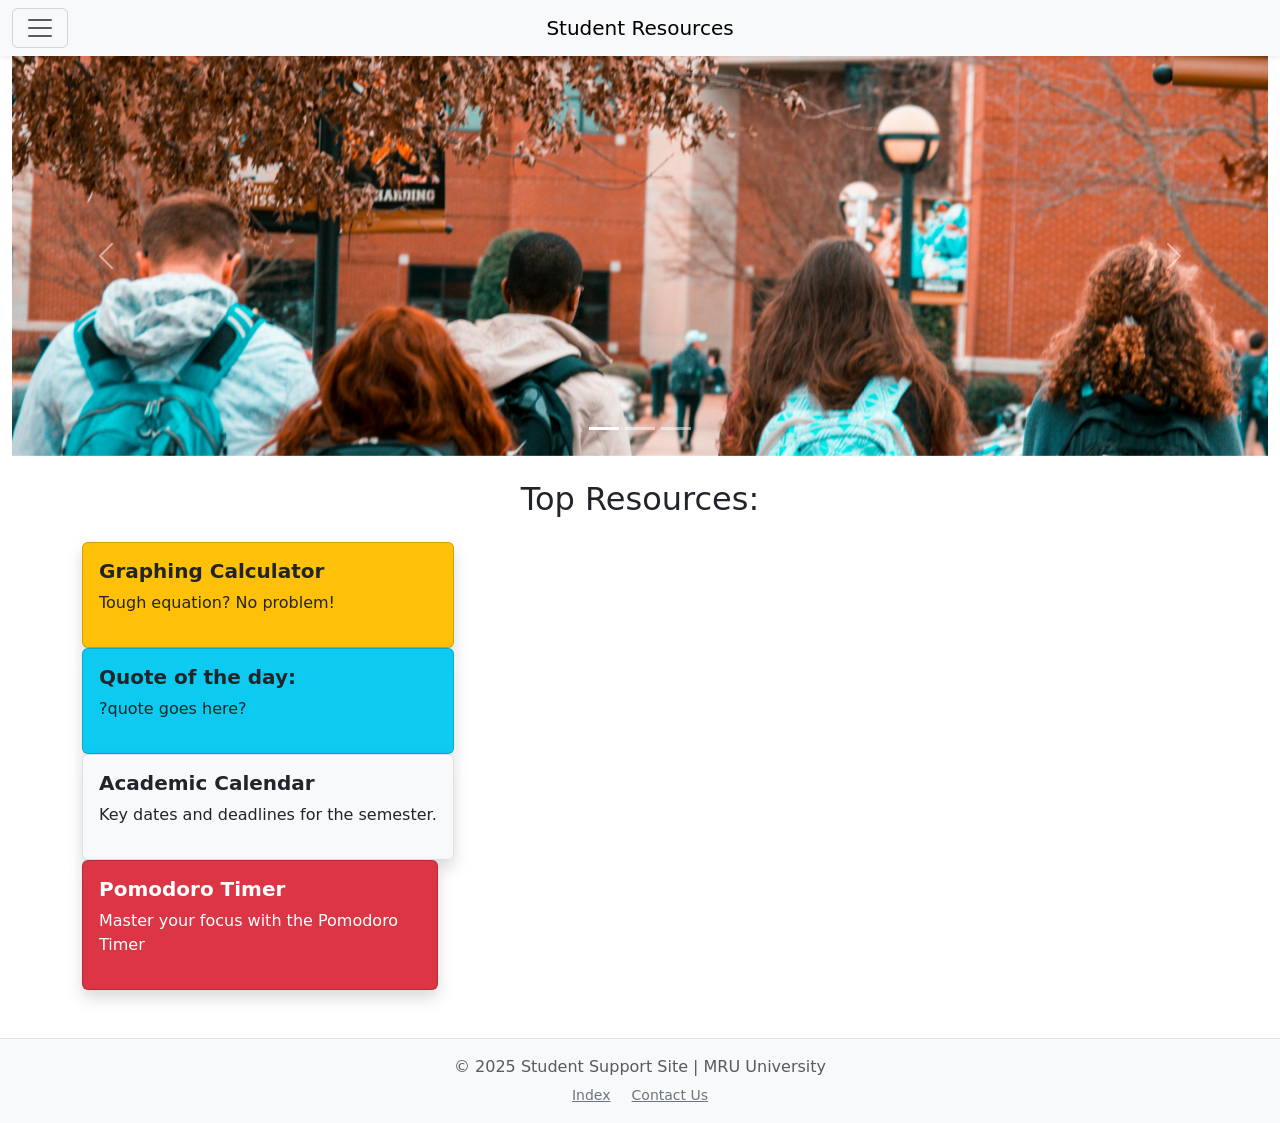
==== index.html @ 98a8d6d0 "Added tiles for emphasis" ====
<!DOCTYPE html>
<html lang="en">
  <head>
    <meta charset="utf-8">
    <meta name="viewport" content="width=device-width, initial-scale=1">
    <title>MRU Student Support Site</title>

    <!-- Icon, an actual icon file (16x16 or 32x32). (displays in Browser tab...) -->
    <link rel="icon" href="img/index/index.ico" />

    <!-- Load bootstrap -->
    <link href="https://cdn.jsdelivr.net/npm/bootstrap@5.0.2/dist/css/bootstrap.min.css" rel="stylesheet" integrity="sha384-EVSTQN3/azprG1Anm3QDgpJLIm9Nao0Yz1ztcQTwFspd3yD65VohhpuuCOmLASjC" crossorigin="anonymous">

    <!-- Custom Style sheets -->
    <link rel="stylesheet" href="css/main.css" />

  </head>

  <body>
    <!-- Header to be reused... -->
    <header class="site-header">
      <!-- nav holds the Bootstrap offcanvas drop-down menu: -->
      <nav class="navbar navbar-light bg-light fixed-top shadow-sm">
        <div class="container-fluid">

          <!-- Heading text on the top of the page... -->
          <!-- ensure it's center-aligned/doubles as page title -->
          <a class="navbar-brand position-absolute start-50 translate-middle-x" href="index.html">Student Resources</a>

          <!-- Clickable three-line hamburger toggle button for menu: -->
          <button class="navbar-toggler" type="button"
                  data-bs-toggle="offcanvas"
                  data-bs-target="#offcanvasNavbarTop"
                  aria-controls="offcanvasNavbarTop">
            <span class="navbar-toggler-icon"></span>
          </button>
        </div>
      </nav>

      <!-- Navigation drop-down content begin -->
      <div class="offcanvas offcanvas-top" tabindex="-1" id="offcanvasNavbarTop" aria-labelledby="offcanvasNavbarTopLabel" style="height: auto;">
        <div class="offcanvas-header bg-light">
          <h5 class="offcanvas-title" id="offcanvasNavbarTopLabel">Site Navigation</h5>
          <!-- Add a close button on the left side of drop-down -->
          <button type="button" class="btn-close text-reset" data-bs-dismiss="offcanvas" aria-label="Close"></button>
        </div>
          <!-- Drop-down listed content -->
          <div class="offcanvas-body">
            <ul class="navbar-nav flex-grow-1 pe-3">
              <li class="nav-item"> <a class="nav-link w-100 active" aria-current="page" href="index.html">Main Page</a> </li>
              <li class="nav-item"> <a class="nav-link" href="timer.html">Pomodoro Timer</a></li>
              <li class="nav-item"> <a class="nav-link" href="compsci-dep.html">Computer Science</a></li>
              <li class="nav-item"> <a class="nav-link" href="economics-dep.html">Economics</a></li>
              <li class="nav-item"> <a class="nav-link" href="english-dep.html">English</a></li>
              <li class="nav-item"> <a class="nav-link" href="history-dep.html">History</a></li>
              <li class="nav-item"> <a class="nav-link" href="math-dep.html">Mathematics</a></li>
            </ul>
          </div>
          <!-- End - Drop-down listed content -->
      </div>
      <!-- End - Navigation drop-down content -->
    </header>
    <!-- Header to be reused... -->

    <!-- Begin Main Content Area -->
    <main id="main-content">

      <!-- Header section -->
      <section>
        <header>
          <h1>Welcome to MRU University's Support Site!</h1>
        </header>
      </section>

      <!-- Begin Photo Carousel: -->
      <section>
        <div class="container-fluid">
          <!-- Scroll interval adjustable w/ data-bs-interval (ms) -->
          <div id="carouselIndicators" class="carousel slide" data-bs-ride="carousel" data-bs-interval="10000">

            <div class="carousel-indicators">
              <button type="button" data-bs-target="#carouselIndicators" data-bs-slide-to="0" class="active" aria-current="true" aria-label="Slide 1"></button>
              <button type="button" data-bs-target="#carouselIndicators" data-bs-slide-to="1" aria-label="Slide 2"></button>
              <button type="button" data-bs-target="#carouselIndicators" data-bs-slide-to="2" aria-label="Slide 3"></button>
            </div>

            <div class="carousel-inner">
              <div class="carousel-item active">
                <img class="d-block w-100 carousel-img" src="img/index/temp_carousel_1.jpg" alt="First slide">
              </div>
              <div class="carousel-item">
                <img class="d-block w-100 carousel-img" src="img/index/temp_carousel_2.jpg" alt="Second slide">
              </div>
              <div class="carousel-item">
                <img class="d-block w-100 carousel-img" src="img/index/temp_carousel_3.jpg" alt="Third slide">
              </div>
            </div>

            <button class="carousel-control-prev" type="button" data-bs-target="#carouselIndicators" data-bs-slide="prev">
              <span class="carousel-control-prev-icon" aria-hidden="true"></span>
              <span class="visually-hidden">Previous</span>
            </button>

            <button class="carousel-control-next" type="button" data-bs-target="#carouselIndicators" data-bs-slide="next">
              <span class="carousel-control-next-icon" aria-hidden="true"></span>
              <span class="visually-hidden">Next</span>
            </button>
          </div>
        </div>
      </section>
      <!-- End Photo Carousel -->

      <!-- Begin General content area: Buttons, APIs, etc, go below here: -->
      <section id="resources-by-subject" class="mb-5">
        <h2 class="text-center my-4">Top Resources:</h2>

        <!-- Begin container for emphasized resources hero tiles: -->
        <div class="container mb-5">

            <!-- Tile for: Graphing Calculator-->
            <div class="col-12 col-md-4">
              <div class="card bg-warning text-dark shadow h-100">
                <div class="card-body">
                  <h5 class="card-title fw-bold">Graphing Calculator</h5>
                  <p class="card-text">Tough equation? No problem!</p>
                  <a href="#" class="stretched-link text-decoration-none text-dark"></a>
                </div>
              </div>
            </div>

            <!-- Tile for: Quote of the day?-->
            <div class="col-12 col-md-4">
              <div class="card bg-info text-dark shadow h-100">
                <div class="card-body">
                  <h5 class="card-title fw-bold">Quote of the day:</h5>
                  <p class="card-text">?quote goes here?</p>
                  <a href="#" class="stretched-link text-decoration-none text-dark"></a>
                </div>
              </div>
            </div>

            <!-- Tile for: Academic Calendar -->
            <div class="col-12 col-md-4">
              <div class="card bg-light shadow border h-100">
                <div class="card-body">
                  <h5 class="card-title fw-bold">Academic Calendar</h5>
                  <p class="card-text">Key dates and deadlines for the semester.</p>
                  <a href="#" class="stretched-link text-decoration-none text-dark"></a>
                </div>
              </div>
            </div>

          <!-- Tile for Pomodoro Timer: -->
          <div class="row g-4">
            <div class="col-12 col-md-4">
              <div class="card bg-danger text-white shadow h-100">
                <div class="card-body">
                  <h5 class="card-title fw-bold">Pomodoro Timer</h5>
                  <p class="card-text">Master your focus with the Pomodoro Timer</p>
                  <a href="timer.html" class="stretched-link text-decoration-none text-white"></a>
                </div>
              </div>
            </div>

        </div>
        <!-- End Hero div -->

        </div>
        <!-- End - by-subject container -->
      </section>
      <!-- End General content area -->

    </main>
    <!-- End main content area -->

    <!-- Begin Footer - to be reused...-->
    <footer class="bg-light text-center py-3 border-top">
      <!-- Container... -->
      <div>
        <!-- Copyright & date -->
        <p class="text-muted mb-0">&copy; 2025 Student Support Site | MRU University</p>

        <div class="mt-1">
          <a href="index.html" class="text-secondary text-decoration none small mx-2">Index</a>
          <a href="#" class="text-secondary text-decoration none small mx-2">Contact Us</a>
        </div>
      </div>
    </footer>
    <!-- End Footer -->

    <!-- Connect script file here -->
    <script src = "../js/script.js"></script>
    <script src="https://cdn.jsdelivr.net/npm/bootstrap@5.0.2/dist/js/bootstrap.bundle.min.js" integrity="sha384-MrcW6ZMFYlzcLA8Nl+NtUVF0sA7MsXsP1UyJoMp4YLEuNSfAP+JcXn/tWtIaxVXM" crossorigin="anonymous"></script>
  </body>
</html>
---- css/main.css ----
/* Breakpoints for different screensizes, per BS docs */
/* Extra small devices (portrait phones, less than 576px) */
/* @media (max-width: 575.98px) { ... } */

/* Small devices (landscape phones, 576px and up) */
/* @media (min-width: 576px) and (max-width: 767.98px) { ... } */

/* Medium devices (tablets, 768px and up) */
/* @media (min-width: 768px) and (max-width: 991.98px) { ... } */

/* Large devices (desktops, 992px and up) */
/* @media (min-width: 992px) and (max-width: 1199.98px) { ... } */

/* Extra large devices (large desktops, 1200px and up) */
/* @media (min-width: 1200px) { ... } */
/* End BS breakpoints */

/*Control the height of the images in the carousel:*/
.carousel-img {
    height: 400px;
    object-fit: cover;
    width: 100%;
}

/* Prevents the offcanvas navbar from taking up the full screen */
#offcanvasNavbarTop {
    max-height: 50vh;
    left: 0;
}

/* Adjust navbar theme*/
#offcanvasNavbarTop .nav-link {
    color:#807D76; /* Darker grey for text visibility */
}

#offcanvasNavbarTop .nav-link:hover {
    color: #000; /*Black on hover...*/
}

#offcanvasNavbarTop .nav-link:focus{
    color: #000; /*Black on focus...*/
}

#offcanvasNavbarTop .nav-link.active {
    color: #00A2D9; /*temp*/
}
/* End - Adjust navbar theme*/

/*Custom footer styling:*/
footer a{
    color: #807D76; /*Mirror navbar styling*/
}

footer a:hover {
    color: #000; /*Black on hover...*/
}
/*End - Custom footer styling:*/
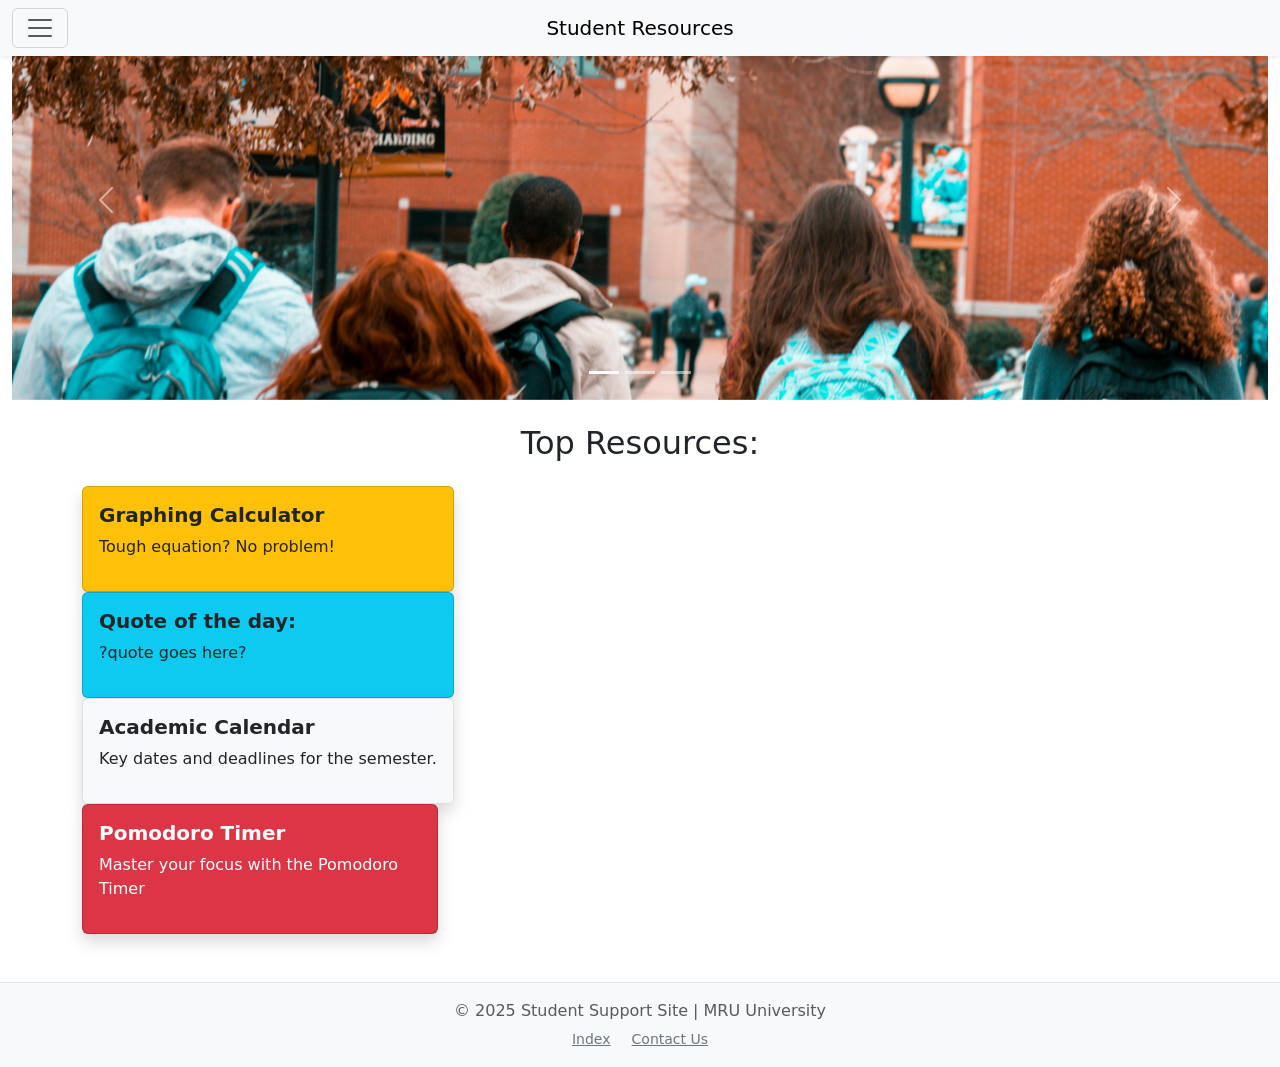
==== commit 86373b10: "Removed errant header section" ====
--- a/index.html
+++ b/index.html
@@ -64,13 +64,6 @@
 
     <!-- Begin Main Content Area -->
     <main id="main-content">
-
-      <!-- Header section -->
-      <section>
-        <header>
-          <h1>Welcome to MRU University's Support Site!</h1>
-        </header>
-      </section>
 
       <!-- Begin Photo Carousel: -->
       <section>
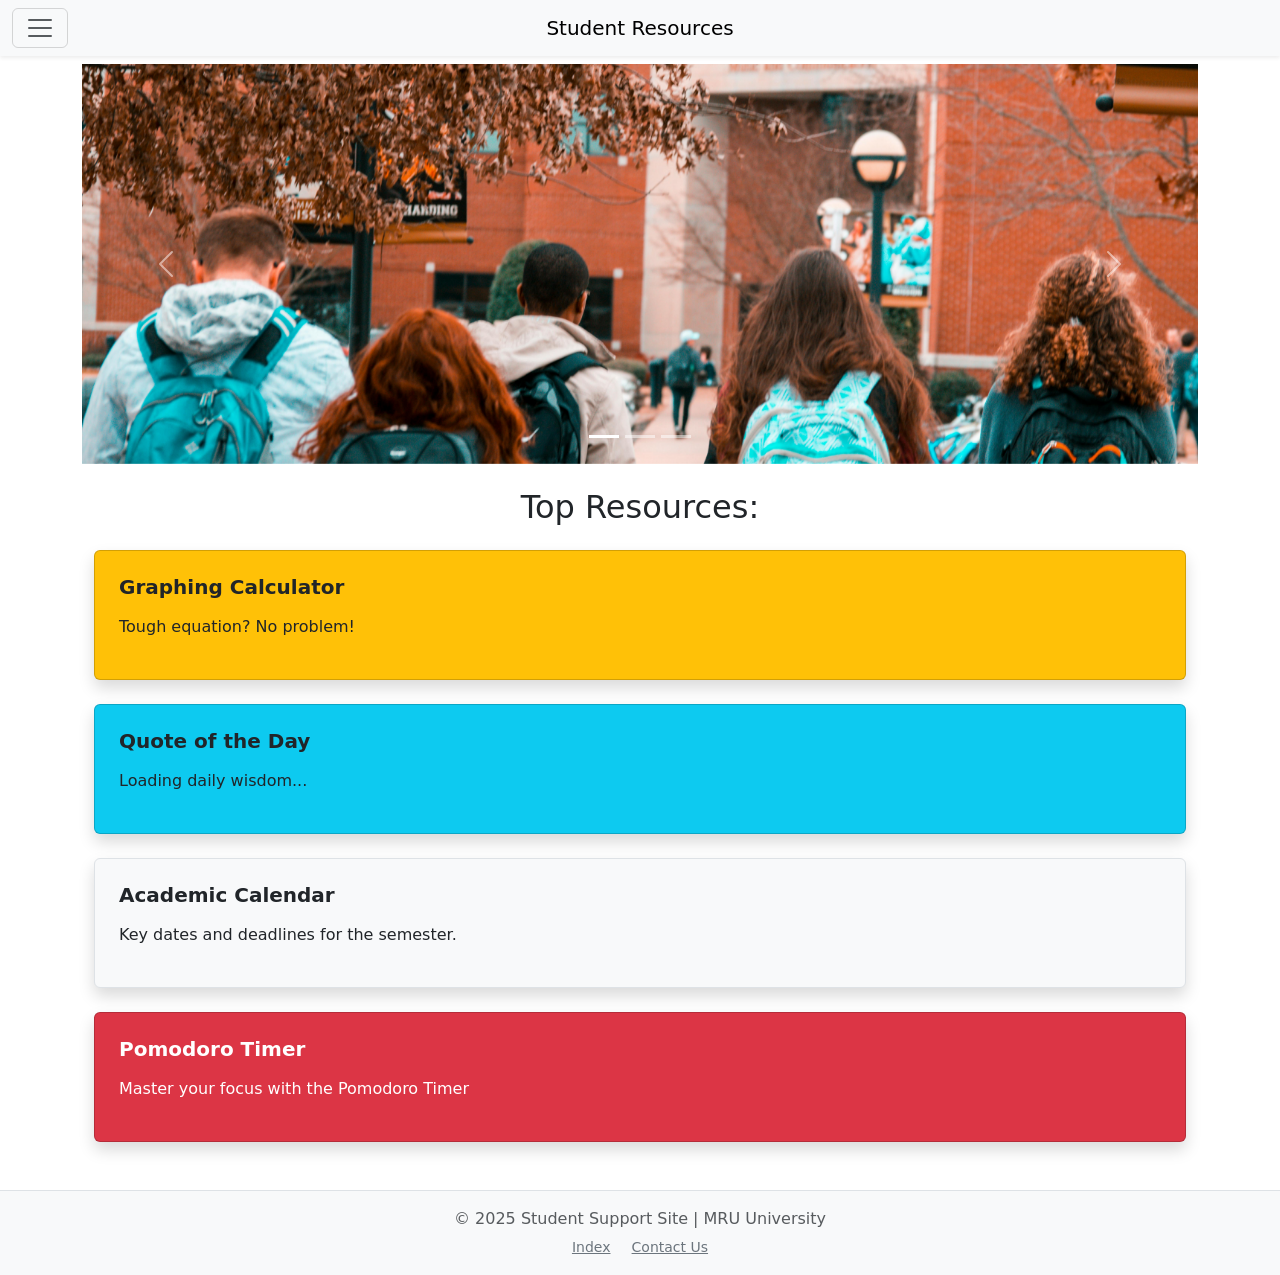
==== commit 6715d727: "Refactor main content layout and enhance resource tiles styling" ====
--- a/index.html
+++ b/index.html
@@ -63,11 +63,11 @@
     <!-- Header to be reused... -->
 
     <!-- Begin Main Content Area -->
-    <main id="main-content">
+    <main id="main-content" class="mt-5 pt-3">
 
       <!-- Begin Photo Carousel: -->
       <section>
-        <div class="container-fluid">
+        <div class="container">
           <!-- Scroll interval adjustable w/ data-bs-interval (ms) -->
           <div id="carouselIndicators" class="carousel slide" data-bs-ride="carousel" data-bs-interval="10000">
 
@@ -107,59 +107,45 @@
       <section id="resources-by-subject" class="mb-5">
         <h2 class="text-center my-4">Top Resources:</h2>
 
-        <!-- Begin container for emphasized resources hero tiles: -->
-        <div class="container mb-5">
+        <!-- Resources tiles container -->
+        <div class="container px-4 mb-5">
+          <!-- Graphing Calculator -->
+          <div class="card bg-warning text-dark shadow mb-4">
+            <div class="card-body d-flex flex-column p-4">
+              <h5 class="card-title fw-bold mb-3">Graphing Calculator</h5>
+              <p class="card-text">Tough equation? No problem!</p>
+              <a href="#" class="stretched-link text-decoration-none text-dark"></a>
+            </div>
+          </div>
 
-            <!-- Tile for: Graphing Calculator-->
-            <div class="col-12 col-md-4">
-              <div class="card bg-warning text-dark shadow h-100">
-                <div class="card-body">
-                  <h5 class="card-title fw-bold">Graphing Calculator</h5>
-                  <p class="card-text">Tough equation? No problem!</p>
-                  <a href="#" class="stretched-link text-decoration-none text-dark"></a>
-                </div>
-              </div>
+          <!-- Quote of the Day -->
+          <div class="card bg-info text-dark shadow mb-4">
+            <div class="card-body d-flex flex-column p-4">
+              <h5 class="card-title fw-bold mb-3">Quote of the Day</h5>
+              <p id="q" class="card-text">Loading daily wisdom...</p>
+              <a href="#" class="stretched-link text-decoration-none text-dark"></a>
             </div>
+          </div>
 
-            <!-- Tile for: Quote of the day?-->
-            <div class="col-12 col-md-4">
-              <div class="card bg-info text-dark shadow h-100">
-                <div class="card-body">
-                  <h5 class="card-title fw-bold">Quote of the day:</h5>
-                  <p class="card-text">?quote goes here?</p>
-                  <a href="#" class="stretched-link text-decoration-none text-dark"></a>
-                </div>
-              </div>
+          <!-- Academic Calendar -->
+          <div class="card bg-light shadow border mb-4">
+            <div class="card-body d-flex flex-column p-4">
+              <h5 class="card-title fw-bold mb-3">Academic Calendar</h5>
+              <p class="card-text">Key dates and deadlines for the semester.</p>
+              <a href="#" class="stretched-link text-decoration-none text-dark"></a>
             </div>
+          </div>
 
-            <!-- Tile for: Academic Calendar -->
-            <div class="col-12 col-md-4">
-              <div class="card bg-light shadow border h-100">
-                <div class="card-body">
-                  <h5 class="card-title fw-bold">Academic Calendar</h5>
-                  <p class="card-text">Key dates and deadlines for the semester.</p>
-                  <a href="#" class="stretched-link text-decoration-none text-dark"></a>
-                </div>
-              </div>
+          <!-- Pomodoro Timer -->
+          <div class="card bg-danger text-white shadow mb-4">
+            <div class="card-body d-flex flex-column p-4">
+              <h5 class="card-title fw-bold mb-3">Pomodoro Timer</h5>
+              <p class="card-text">Master your focus with the Pomodoro Timer</p>
+              <a href="timer.html" class="stretched-link text-decoration-none text-white"></a>
             </div>
-
-          <!-- Tile for Pomodoro Timer: -->
-          <div class="row g-4">
-            <div class="col-12 col-md-4">
-              <div class="card bg-danger text-white shadow h-100">
-                <div class="card-body">
-                  <h5 class="card-title fw-bold">Pomodoro Timer</h5>
-                  <p class="card-text">Master your focus with the Pomodoro Timer</p>
-                  <a href="timer.html" class="stretched-link text-decoration-none text-white"></a>
-                </div>
-              </div>
-            </div>
-
+          </div>
         </div>
-        <!-- End Hero div -->
-
-        </div>
-        <!-- End - by-subject container -->
+        <!-- End resources tiles container -->
       </section>
       <!-- End General content area -->
 
@@ -182,7 +168,7 @@
     <!-- End Footer -->
 
     <!-- Connect script file here -->
-    <script src = "../js/script.js"></script>
+    <script src="js/quote_api.js"></script>
     <script src="https://cdn.jsdelivr.net/npm/bootstrap@5.0.2/dist/js/bootstrap.bundle.min.js" integrity="sha384-MrcW6ZMFYlzcLA8Nl+NtUVF0sA7MsXsP1UyJoMp4YLEuNSfAP+JcXn/tWtIaxVXM" crossorigin="anonymous"></script>
   </body>
 </html>
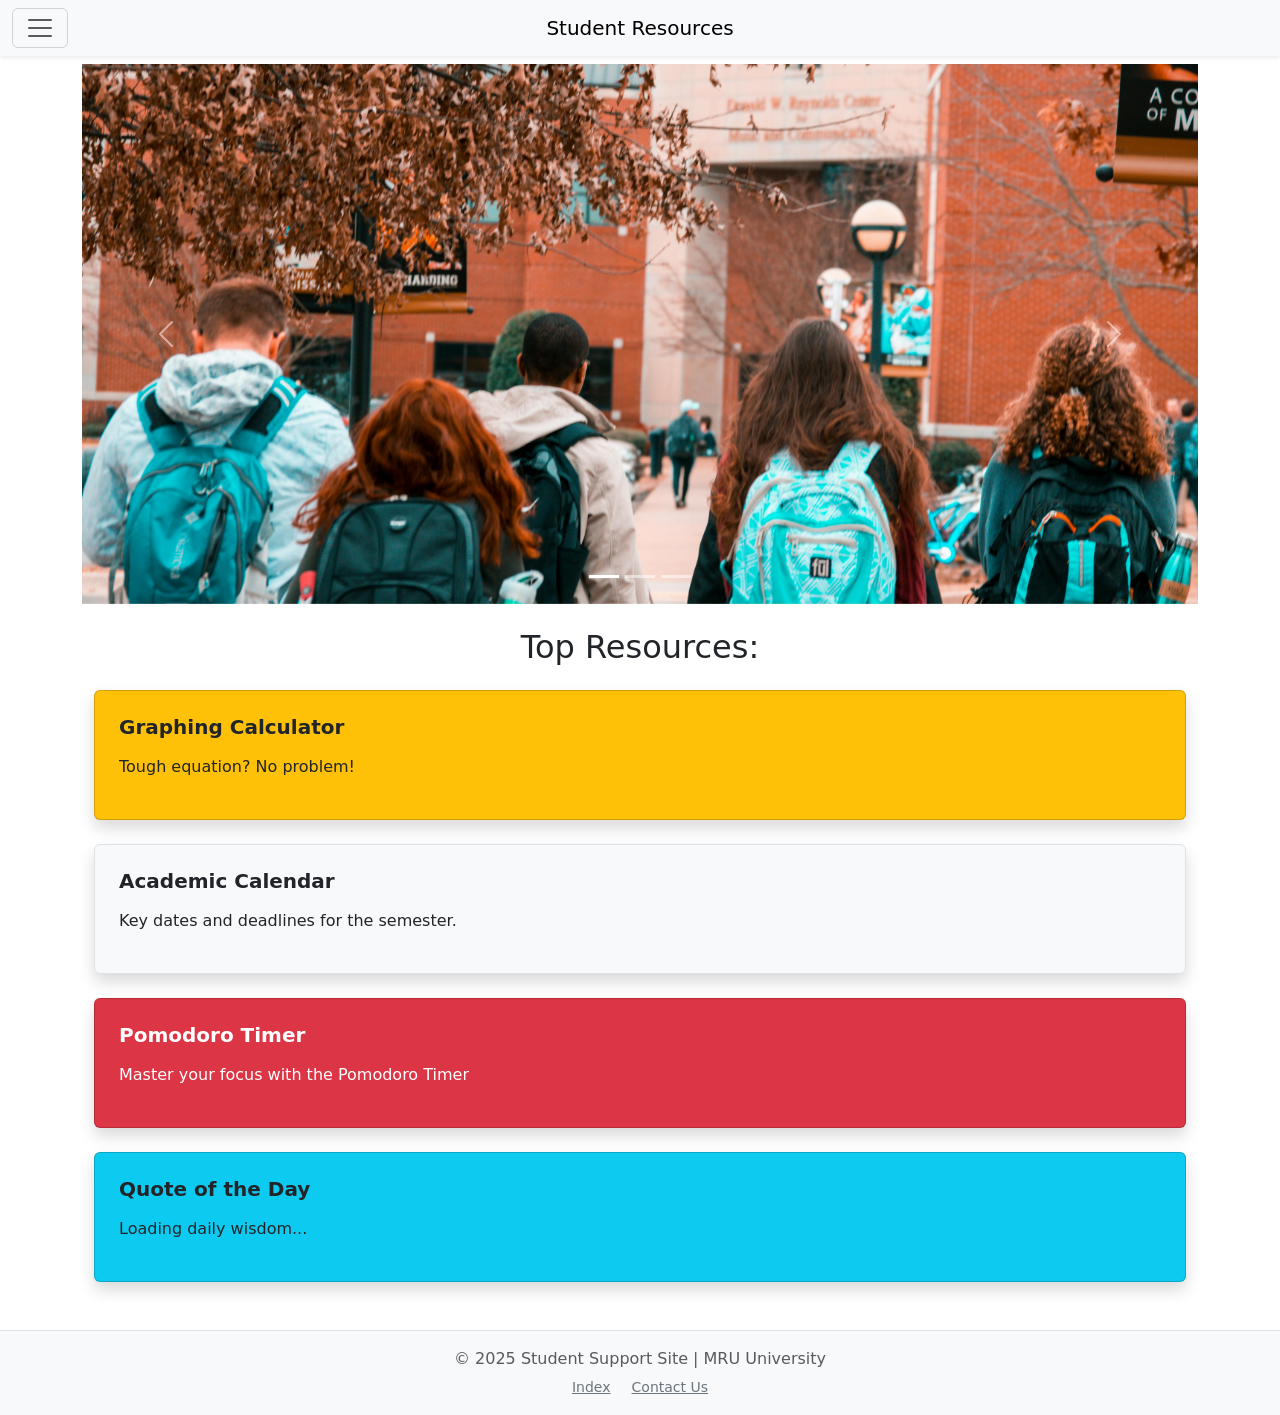
==== commit 37024a42: "Working Quote API Integration" ====
--- a/index.html
+++ b/index.html
@@ -109,21 +109,13 @@
 
         <!-- Resources tiles container -->
         <div class="container px-4 mb-5">
+          
           <!-- Graphing Calculator -->
           <div class="card bg-warning text-dark shadow mb-4">
             <div class="card-body d-flex flex-column p-4">
               <h5 class="card-title fw-bold mb-3">Graphing Calculator</h5>
               <p class="card-text">Tough equation? No problem!</p>
-              <a href="#" class="stretched-link text-decoration-none text-dark"></a>
-            </div>
-          </div>
-
-          <!-- Quote of the Day -->
-          <div class="card bg-info text-dark shadow mb-4">
-            <div class="card-body d-flex flex-column p-4">
-              <h5 class="card-title fw-bold mb-3">Quote of the Day</h5>
-              <p id="q" class="card-text">Loading daily wisdom...</p>
-              <a href="#" class="stretched-link text-decoration-none text-dark"></a>
+              <a href="https://www.geogebra.org/graphing?lang=en" class="stretched-link text-decoration-none text-dark"></a>
             </div>
           </div>
 
@@ -144,6 +136,16 @@
               <a href="timer.html" class="stretched-link text-decoration-none text-white"></a>
             </div>
           </div>
+
+          <!-- Quote of the Day -->
+          <div class="card bg-info text-dark shadow mb-4">
+            <div class="card-body d-flex flex-column p-4">
+              <h5 class="card-title fw-bold mb-3">Quote of the Day</h5>
+              <p id="index_quote_of_the_day" class="card-text">Loading daily wisdom...</p>
+              <a href="https://www.brainyquote.com/topics/inspirational-quotes" class="stretched-link text-decoration-none text-dark"></a>
+            </div>
+          </div>
+
         </div>
         <!-- End resources tiles container -->
       </section>
--- a/css/main.css
+++ b/css/main.css
@@ -17,7 +17,9 @@
 
 /*Control the height of the images in the carousel:*/
 .carousel-img {
-    height: 400px;
+    height: 60vh; /* 60% of viewport height */
+    min-height: 400px; /* Minimum height on smaller screens */
+    max-height: 800px; /* Maximum height on larger screens */
     object-fit: cover;
     width: 100%;
 }
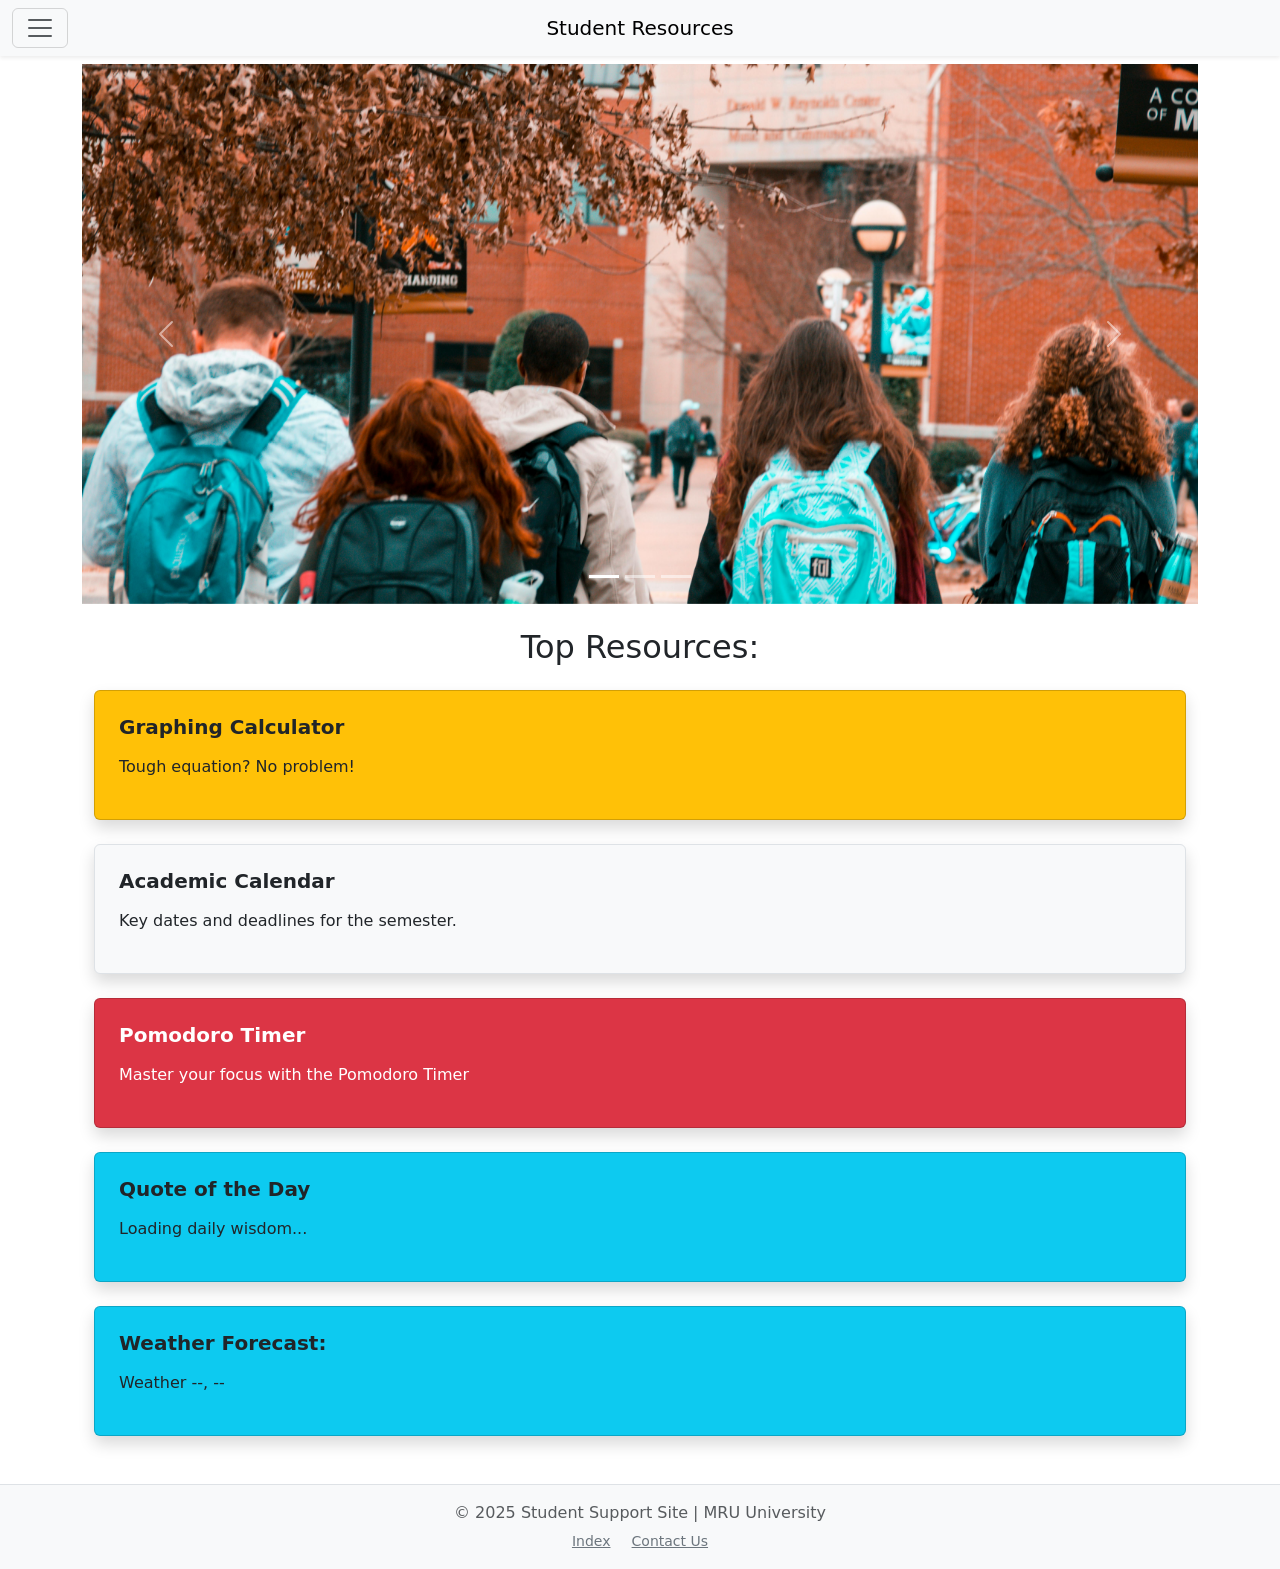
==== commit 270e7418: "MVP - Added weather forecast feature with API integration" ====
--- a/index.html
+++ b/index.html
@@ -109,7 +109,7 @@
 
         <!-- Resources tiles container -->
         <div class="container px-4 mb-5">
-          
+
           <!-- Graphing Calculator -->
           <div class="card bg-warning text-dark shadow mb-4">
             <div class="card-body d-flex flex-column p-4">
@@ -146,6 +146,15 @@
             </div>
           </div>
 
+          <!-- Weather Forecast -->
+          <div class="card bg-info text-dark shadow mb-4">
+            <div class="card-body d-flex flex-column p-4">
+              <h5 class="card-title fw-bold mb-3">Weather Forecast:</h5>
+              <p id="weather_forecast" class="card-text">Today: -- | Tomorrow: --</p>
+              <a href="https://www.weather.gov/lzk/" class="stretched-link text-decoration-none text-dark"></a>
+            </div>
+          </div>
+
         </div>
         <!-- End resources tiles container -->
       </section>
@@ -171,6 +180,7 @@
 
     <!-- Connect script file here -->
     <script src="js/quote_api.js"></script>
+    <script src="js/weather_api.js"></script>
     <script src="https://cdn.jsdelivr.net/npm/bootstrap@5.0.2/dist/js/bootstrap.bundle.min.js" integrity="sha384-MrcW6ZMFYlzcLA8Nl+NtUVF0sA7MsXsP1UyJoMp4YLEuNSfAP+JcXn/tWtIaxVXM" crossorigin="anonymous"></script>
   </body>
 </html>
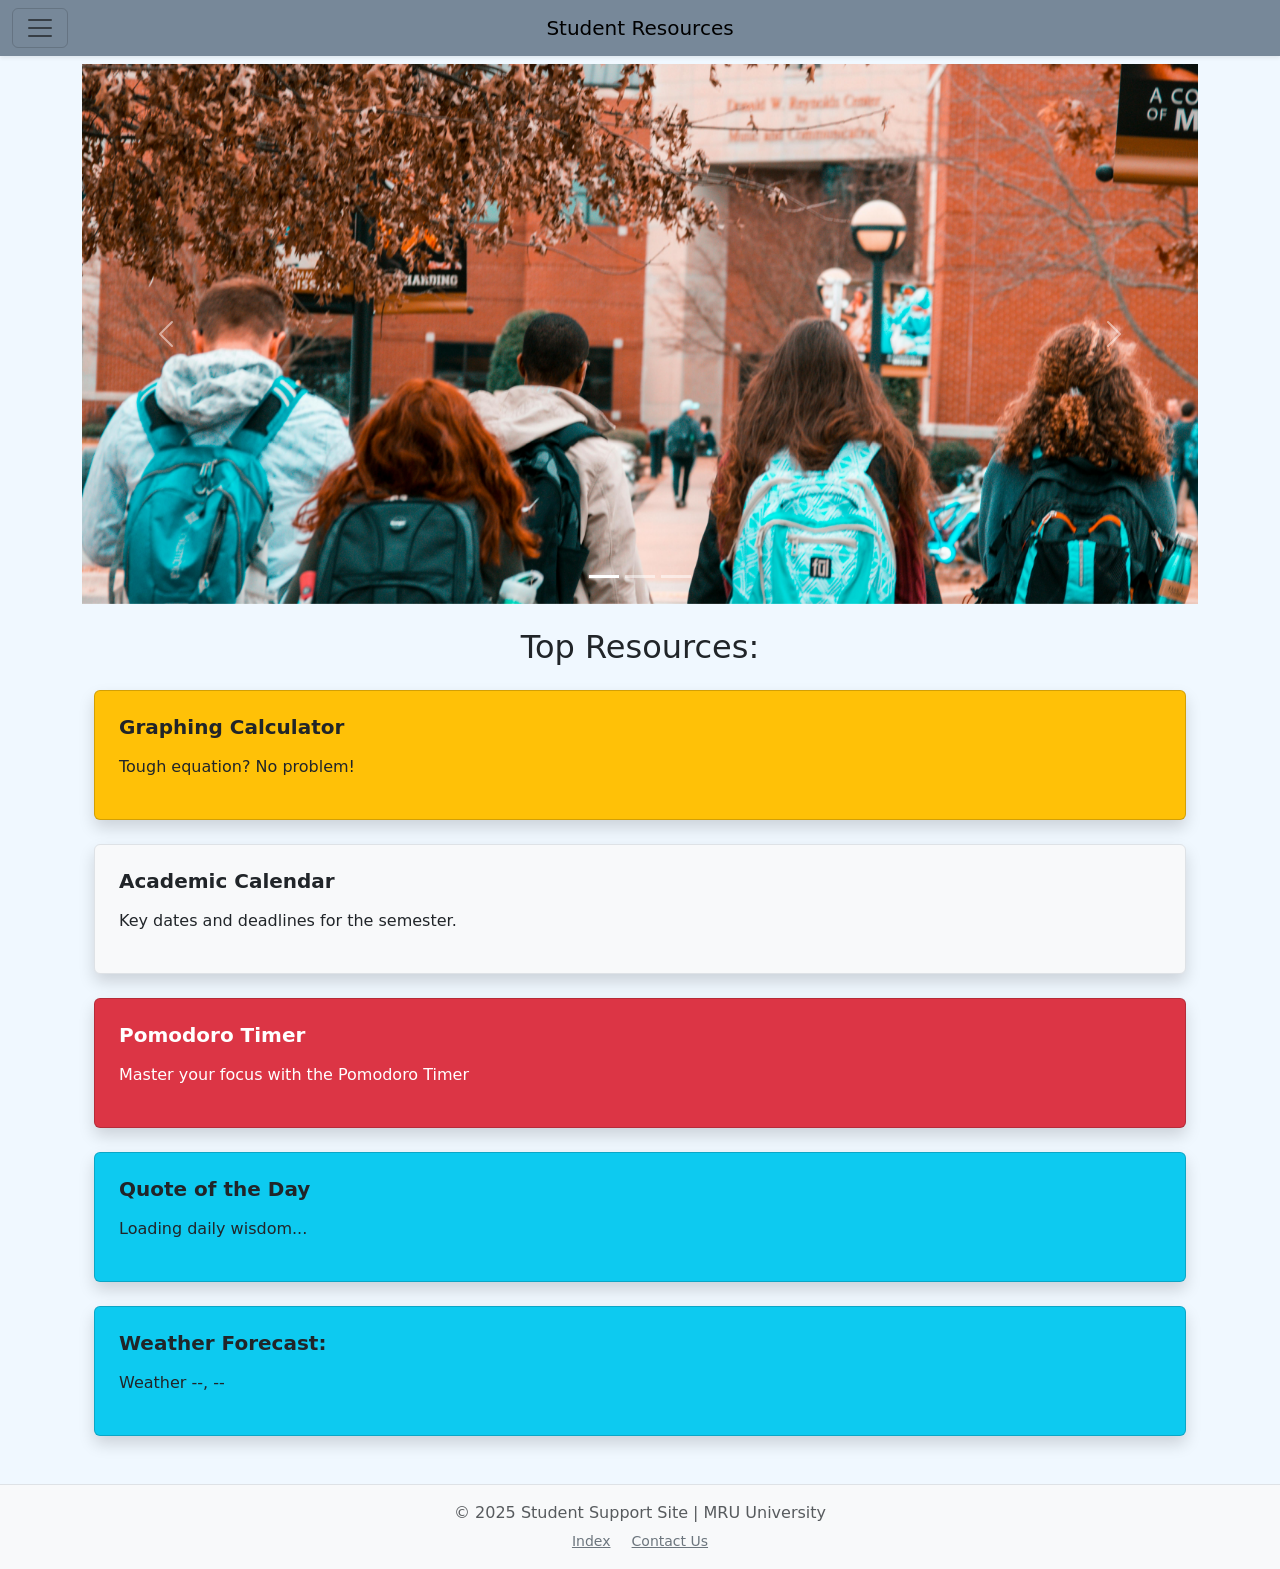
==== commit 2b1f35f6: "Adjusting style of navbar" ====
--- a/index.html
+++ b/index.html
@@ -20,7 +20,7 @@
     <!-- Header to be reused... -->
     <header class="site-header">
       <!-- nav holds the Bootstrap offcanvas drop-down menu: -->
-      <nav class="navbar navbar-light bg-light fixed-top shadow-sm">
+      <nav class="navbar navbar-light fixed-top shadow-sm">
         <div class="container-fluid">
 
           <!-- Heading text on the top of the page... -->
@@ -133,7 +133,7 @@
             <div class="card-body d-flex flex-column p-4">
               <h5 class="card-title fw-bold mb-3">Pomodoro Timer</h5>
               <p class="card-text">Master your focus with the Pomodoro Timer</p>
-              <a href="timer.html" class="stretched-link text-decoration-none text-white"></a>
+              <a href="https://pomofocus.io/" class="stretched-link text-decoration-none text-white"></a>
             </div>
           </div>
 
--- a/css/main.css
+++ b/css/main.css
@@ -22,6 +22,10 @@
     max-height: 800px; /* Maximum height on larger screens */
     object-fit: cover;
     width: 100%;
+}
+
+.navbar {
+    background-color: lightslategray;
 }
 
 /* Prevents the offcanvas navbar from taking up the full screen */
@@ -57,3 +61,9 @@
     color: #000; /*Black on hover...*/
 }
 /*End - Custom footer styling:*/
+
+/* Begin Body Styling */
+body {
+    background-color: AliceBlue;
+}
+/* End Body Styling */
